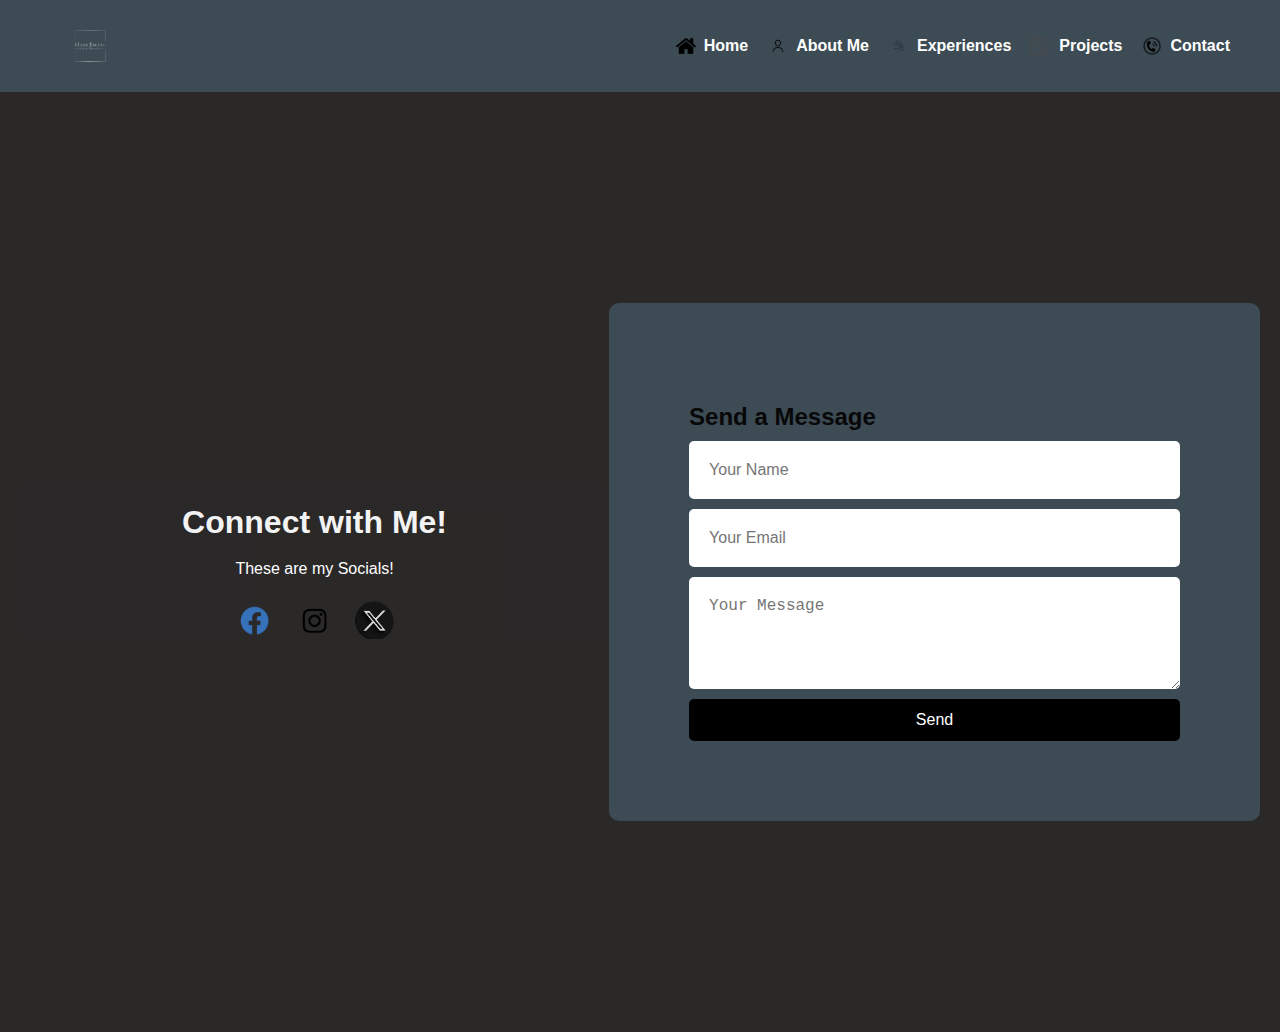
==== pages/contact-page/index.html @ ef7c7628 "Initial Commit" ====
<!DOCTYPE html>
<html lang="en">
<head>
    <meta charset="UTF-8">
    <meta name="viewport" content="width=device-width, initial-scale=1.0">
    <title>Contact Me - Blues Escoto</title>
    <link rel="stylesheet" href="../contact-page/assets/css/style.css">
</head>
<body>
    <header>
        <div class="logo">
            <img src="../../assets/img/website_logo-removebg-preview.png" alt="Logo">
        </div>
        <nav>
            <ul>
                <li><a href="../../index.html"><img src="../../assets/img/home icon logo.png" alt="Home Icon"> Home</a></li>
                <li><a href="../about-me-page/index.html"><img src="../../assets/img/about me icon.png" alt="About Icon"> About Me</a></li>
                <li><a href="../experiences-page/index.html"><img src="../../assets/img/experiences-icon-removebg-preview.png" alt="Experiences Icon"> Experiences</a></li>
                <li><a href="../projects-page/index.html"><img src="../../assets/img/project-icon.png" alt="Projects Icon"> Projects</a></li>
                <li><a href="./index.html"><img src="../../assets/img/contact icon.png" alt="Contact Icon"> Contact</a></li>
            </ul>
        </nav>
    </header>
    <main>
        <section class="contact-section">
            <div class="video-section">
                <video autoplay muted loop id="bg-video">
                    <source src="../../assets/img/background video.mp4" type="video/mp4">
                </video>
                <div class="video-content">
                    <h1>Connect with Me!</h1>
                    <p>These are my Socials!</p> 
                    <div class="social-media">
                        <a href=""><img src="../../assets/img/facebook_icon-removebg-preview.png" alt="Facebook"></a>
                        <a href=""><img src="../../assets/img/instagram-icon-removebg-preview.png" alt="Instagram"></a>
                        <a href=""><img src="../../assets/img/twitter_logo-removebg-preview.png" alt="Twitter"></a>
                    </div>
                </div>
            </div>
            <div class="form-section">
                <h2>Send a Message</h2>
                <form id="contactForm" action="" method="POST">
                    <input type="text" id="name" name="name" placeholder="Your Name" required>
                    <input type="email" id="email" name="email" placeholder="Your Email" required>
                    <textarea id="message" name="message" rows="4" placeholder="Your Message" required></textarea>
                    <button type="submit">Send</button>
                </form>
            </div>
        </section>
    </main>
</body>
</html>
---- pages/contact-page/assets/css/style.css ----
body {
    margin: 0;
    font-family: 'Arial', sans-serif;
    background-color: #2b2828;
    color: #fff;
    overflow-x: hidden;
}

header {
    display: flex;
    justify-content: space-between;
    align-items: center;
    padding: 20px 50px;
    background-color: #3d4b55;
}

.logo {
    display: flex;
    align-items: center;
}

.logo img {
    height: 50px;
}

.site-name {
    margin-bottom: -5px;
    font-size: 24px;
    margin-left: 10px;
    font-weight: bold;
    color: #fffefe;
}

nav ul {
    list-style: none;
    display: flex;
    gap: 20px;
}

nav ul li a {
    text-decoration: none;
    color: #fff;
    font-weight: bold;
    position: relative;
    display: flex;
    align-items: center;
}

nav ul li a img {
    margin-right: 8px;
    height: 20px;
}

nav ul li a::after {
    content: '';
    position: absolute;
    width: 100%;
    transform: scaleX(0);
    height: 2px;
    bottom: -3px;
    left: 0;
    background-color: #ffffff;
    transform-origin: bottom right;
    transition: transform 0.25s ease-out;
}

nav ul li a:hover::after {
    transform: scaleX(1);
    transform-origin: bottom left;
}

.contact-section {
    display: flex;
    justify-content: center;
    align-items: center;
    height: 100vh;
    padding: 20px;
}

.video-section {
    flex: 1.2;
    position: relative;
    overflow: hidden;
    border-radius: 10px;
}

.video-section video {
    width: 100%;
    height: 100%;
    object-fit: cover;
    opacity: 25%;
}

.video-content {
    position: absolute;
    top: 50%;
    left: 50%;
    transform: translate(-50%, -50%);
    text-align: center;
    z-index: 1;
}

.video-content h1 {
    color: #f3f3f3;
    margin-bottom: 10px;
}

.video-content p {
    color: #fff;
    line-height: 1.5;
}

.social-media {
    display: flex;
    justify-content: center;
    gap: 20px;
    margin-top: 20px;
}

.social-media a {
    display: inline-block;
    width: 40px;
    height: 40px;
    overflow: hidden;
    position: relative;
    border-radius: 50%;
    transition: transform 0.3s ease;
}

.social-media img {
    width: 100%;
    height: 100%;
    object-fit: cover;
}

.social-media a:hover {
    transform: scale(1.1);
}

.form-section {
    flex: 1;
    padding: 80px;
    border-radius: 10px;
    background-color: #3d4b55;
    text-align: left;
}

.form-section h2 {
    color: #080808;
    margin-bottom: 10px;
}

.form-section form {
    display: flex;
    flex-direction: column;
    gap: 10px;
}

.form-section input, .form-section textarea {
    padding: 20px;
    border: none;
    border-radius: 5px;
    background-color: #fff;
    color: #333;
    font-size: 16px;
}

.form-section input:focus, .form-section textarea:focus {
    outline: none;
    box-shadow: 0 0 5px rgba(218, 204, 218, 0.5);
}

.form-section button {
    padding: 12px 20px;
    border: none;
    border-radius: 5px;
    background-color: #000000;
    color: #fff;
    font-size: 16px;
    cursor: pointer;
    transition: background-color 0.3s ease;
}

.form-section button:hover {
    background-color: #e7dce2;
}
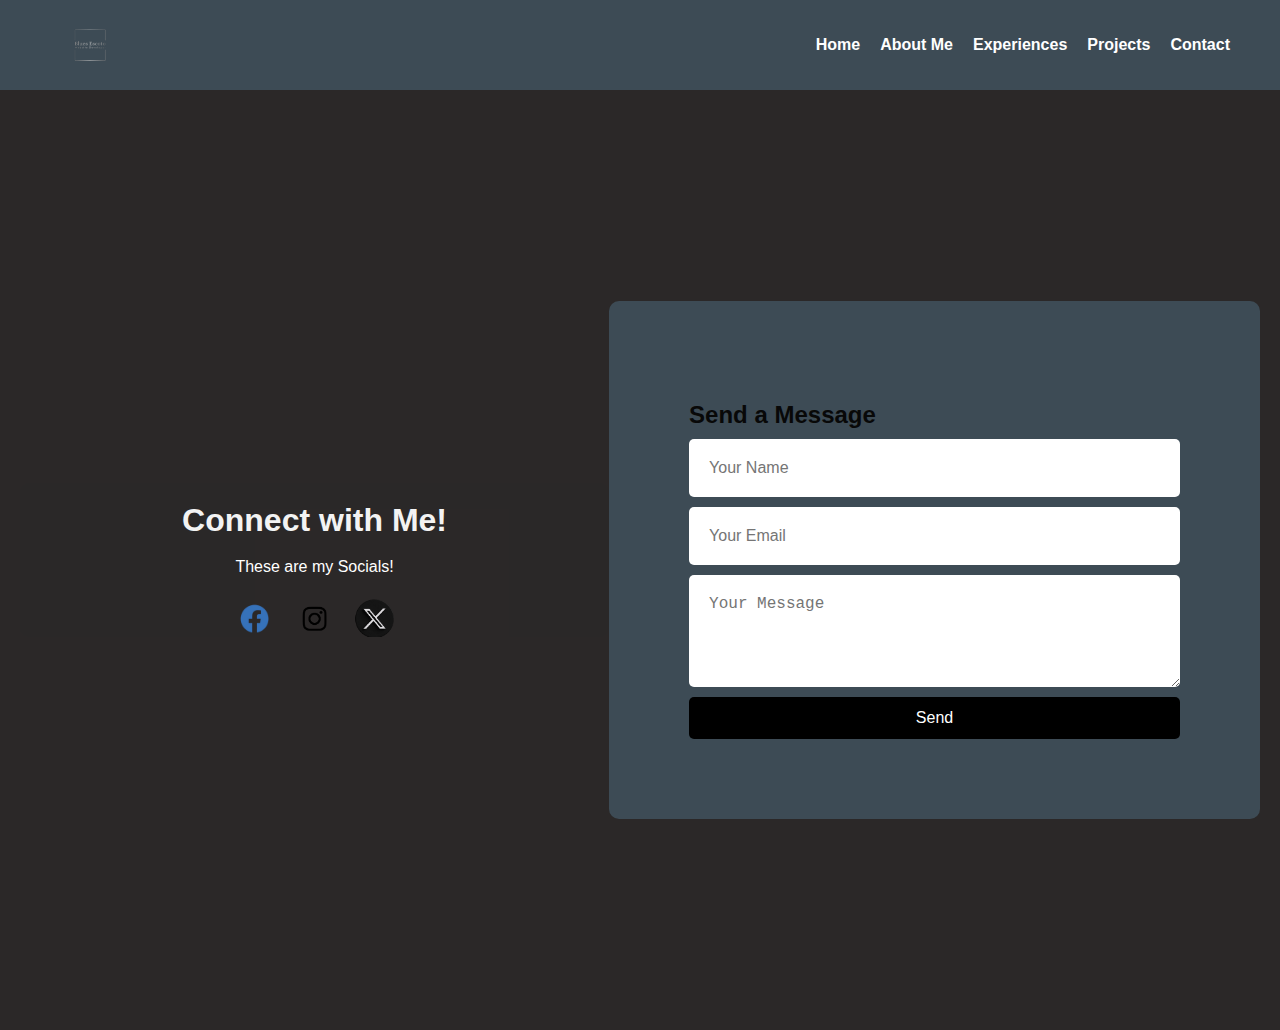
==== commit b6c9273b: "Initial commit" ====
--- a/pages/contact-page/index.html
+++ b/pages/contact-page/index.html
@@ -13,11 +13,11 @@
         </div>
         <nav>
             <ul>
-                <li><a href="../../index.html"><img src="../../assets/img/home icon logo.png" alt="Home Icon"> Home</a></li>
-                <li><a href="../about-me-page/index.html"><img src="../../assets/img/about me icon.png" alt="About Icon"> About Me</a></li>
-                <li><a href="../experiences-page/index.html"><img src="../../assets/img/experiences-icon-removebg-preview.png" alt="Experiences Icon"> Experiences</a></li>
-                <li><a href="../projects-page/index.html"><img src="../../assets/img/project-icon.png" alt="Projects Icon"> Projects</a></li>
-                <li><a href="./index.html"><img src="../../assets/img/contact icon.png" alt="Contact Icon"> Contact</a></li>
+                <li><a href="../../index.html">Home</a></li>
+                <li><a href="../about-me-page/index.html">About Me</a></li>
+                <li><a href="../experiences-page/index.html">Experiences</a></li>
+                <li><a href="../../pages/projects-page/index.html">Projects</a></li>
+                <li><a href="../../pages/contact-page/index.html">Contact</a></li>
             </ul>
         </nav>
     </header>
